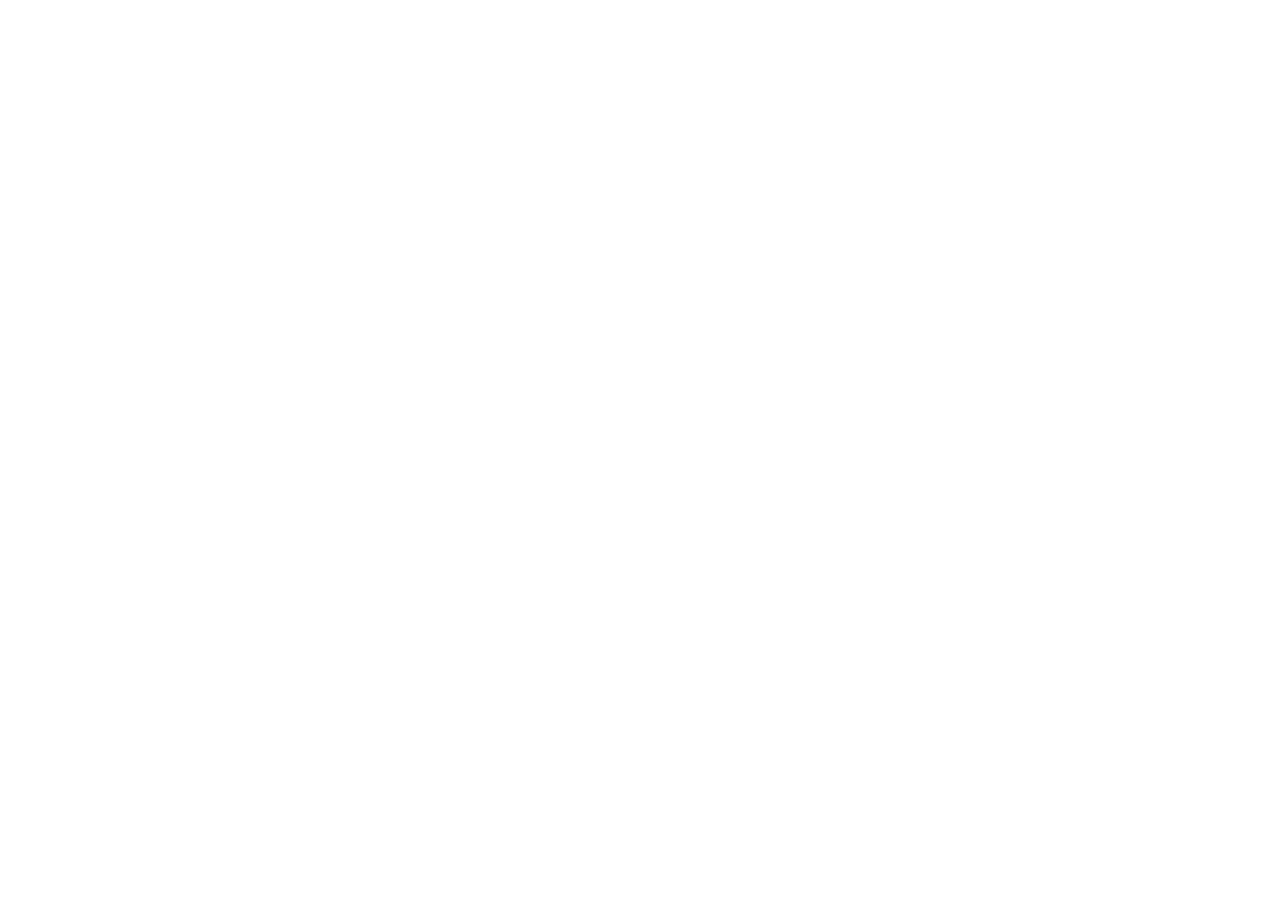
==== MySimon/Index.html @ 5bfc00ff "MySimon starting point" ====
﻿<!-- How to use VS debubing described here
    https://richnewman.wordpress.com/2017/04/11/debugging-javascripttypescript-using-visual-studio-2017-and-chrome/
    https://docs.microsoft.com/en-us/windows/uwp/get-started/create-a-hello-world-app-js-uwp
    -->
<html>
<head>
    <meta charset="utf-8" />
    <title>Simon</title>
    <script src="https://ajax.googleapis.com/ajax/libs/jquery/2.1.3/jquery.min.js"></script>

    <link rel="stylesheet" href="StyleSheet1.css" type="text/css" />
</head>
<body>
    <script src="JavaScript.js"></script>
</body>
</html>
---- MySimon/StyleSheet1.css ----
﻿body {
}
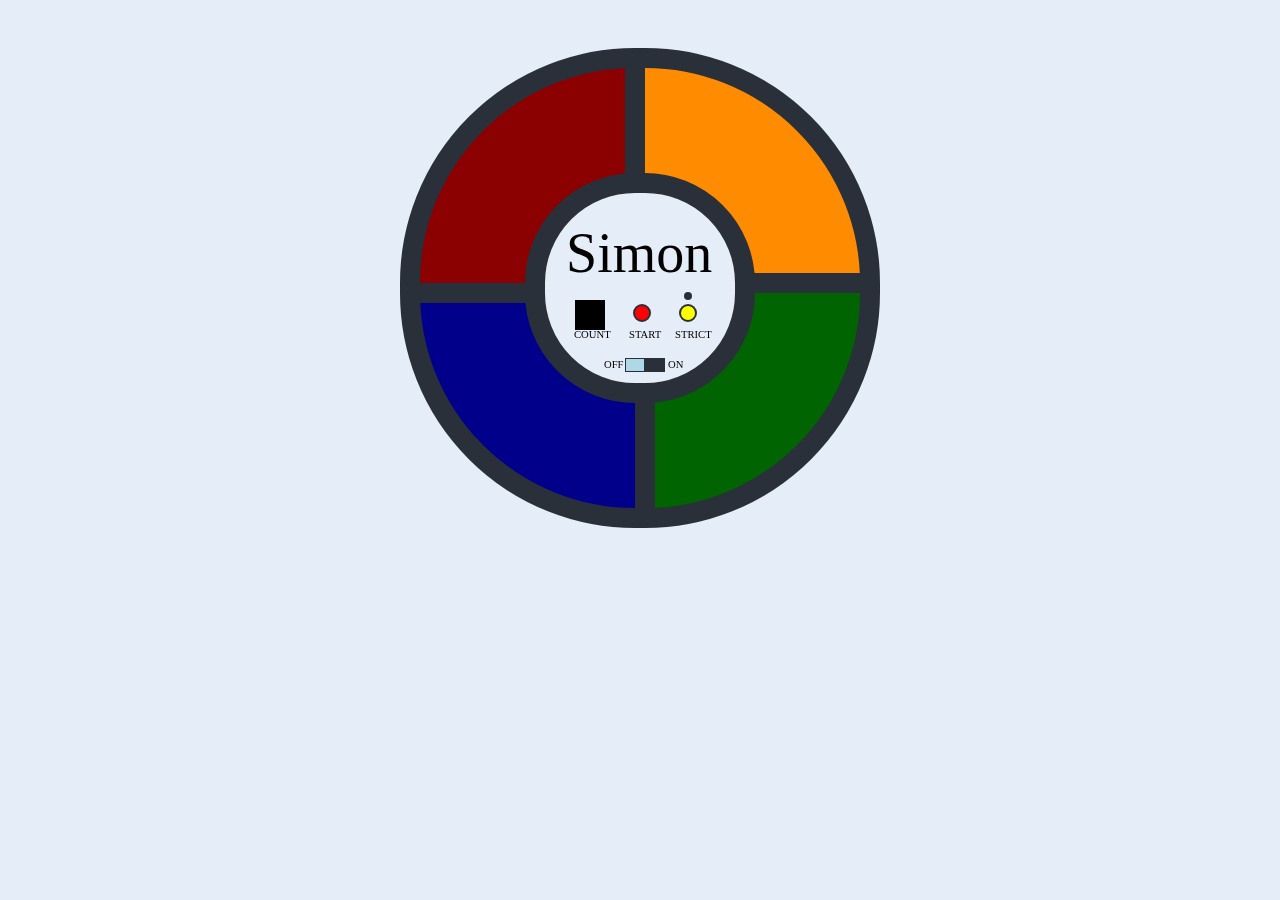
==== commit cf6cd2c9: "MySimon split into seperate modules" ====
--- a/MySimon/Index.html
+++ b/MySimon/Index.html
@@ -7,10 +7,11 @@
     <meta charset="utf-8" />
     <title>Simon</title>
     <script src="https://ajax.googleapis.com/ajax/libs/jquery/2.1.3/jquery.min.js"></script>
-
     <link rel="stylesheet" href="StyleSheet1.css" type="text/css" />
 </head>
 <body>
-    <script src="JavaScript.js"></script>
+    <script src="Engine.js"></script>
+    <script src="Resources.js"></script>
+    <script src="App.js"></script>
 </body>
 </html>
--- a/MySimon/StyleSheet1.css
+++ b/MySimon/StyleSheet1.css
@@ -1,2 +1,12 @@
 ﻿body {
+    background-color: #e5edf9;
 }
+
+canvas {
+    padding-top: 30;
+    padding-left: 0;
+    padding-right: 0;
+    margin-left: auto;
+    margin-right: auto;
+    display: block;
+}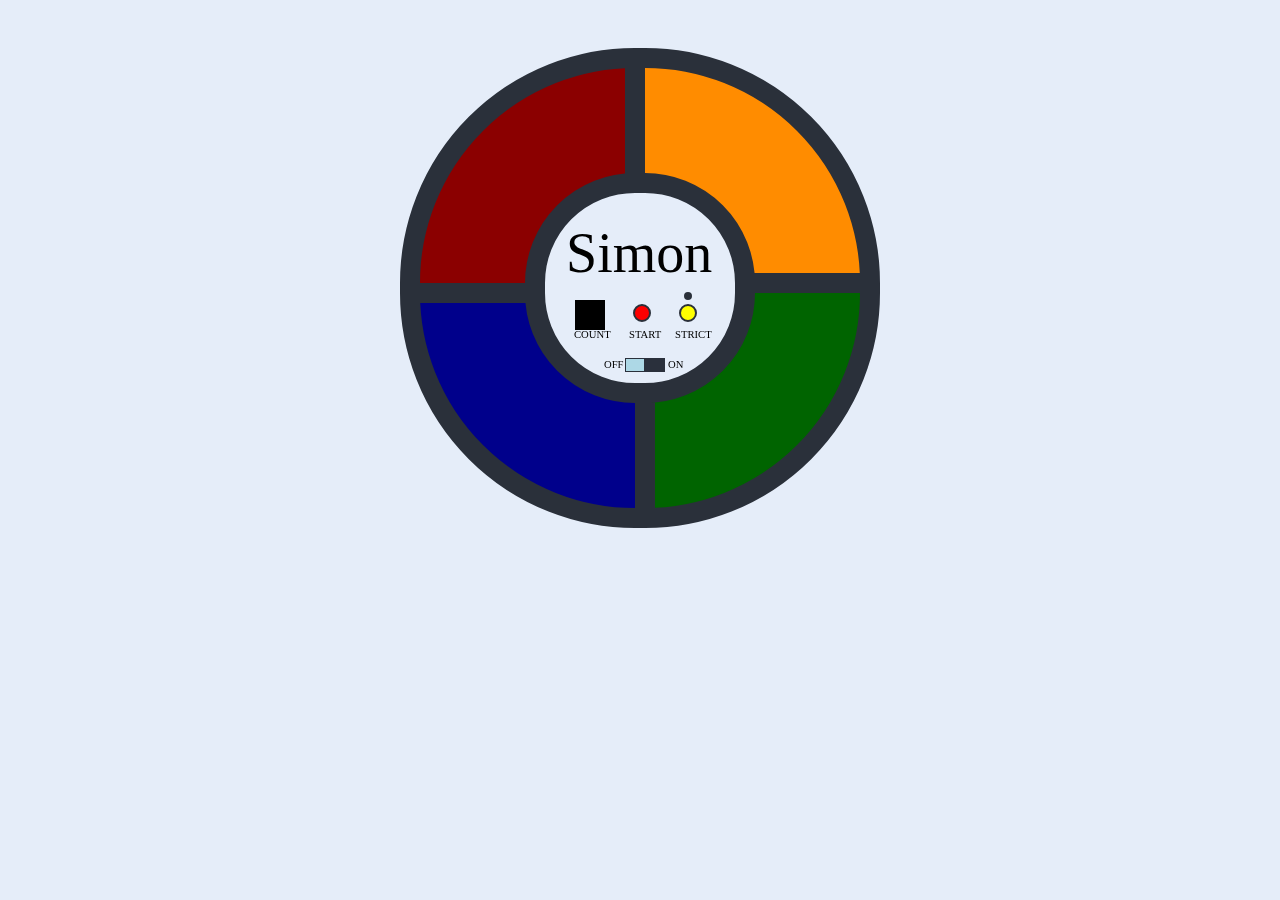
==== commit 9ee1a5c9: "MySimon working with colors as aposed possitions" ====
--- a/MySimon/Index.html
+++ b/MySimon/Index.html
@@ -10,8 +10,8 @@
     <link rel="stylesheet" href="StyleSheet1.css" type="text/css" />
 </head>
 <body>
+    <script src="Resources.js"></script>
     <script src="Engine.js"></script>
-    <script src="Resources.js"></script>
     <script src="App.js"></script>
 </body>
 </html>
